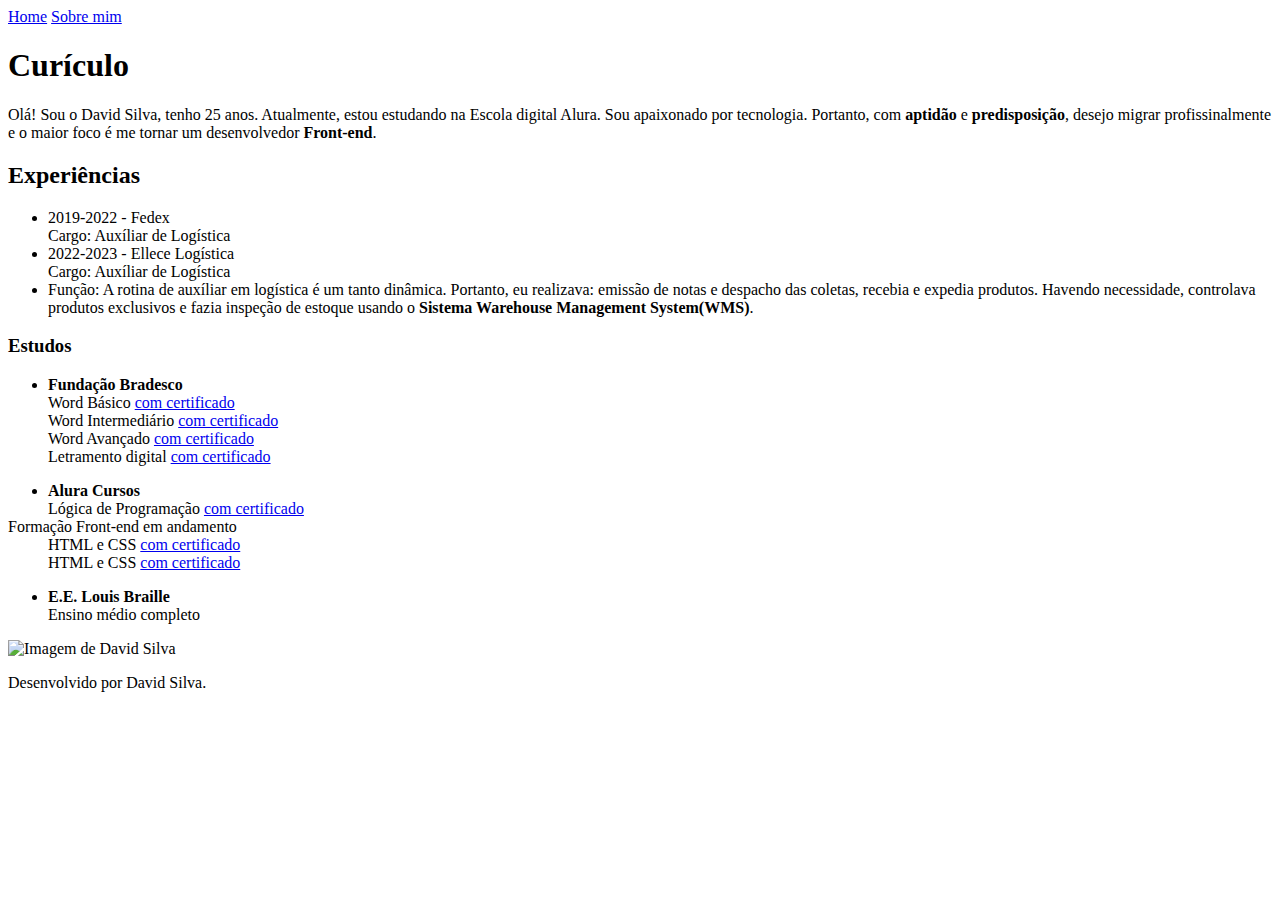
==== index.html @ 487c8afc "fim" ====
<!DOCTYPE html>
<html lang="pt-br">
<head>
    <meta charset="UTF-8">
    <meta name="viewport" content="width=device-width, initial-scale=1.0">
    <title>Curriculo</title>
   <link rel="stylesheet" href="./curriculum.style.css">
</head>
<body class="projeto">
<header class="projeto__cabecalho">
    <nav class="projeto__cabecalho__intro">
        <a class="projeto__cabecalho__intro__link" href="curriculum.html">Home</a>
         <a class="projeto__cabecalho__intro__link" href="creation.html">Sobre mim</a>
    </nav>
</header>
 
  <main class="conteudo">
    <section class="conteudo__apresentacao">
      <h1 class="conteudo__apresentacao__titulo">Curículo</h1>
      <div class="conteudo__apresentacao__texto">
         <p>
          Olá! Sou o David Silva, tenho 25 anos. Atualmente, estou estudando na Escola digital Alura. Sou apaixonado por tecnologia. Portanto, com <strong><span class="texto__destaque">aptidão</span></strong> e <strong><span class="texto__destaque">predisposição</span></strong>, desejo migrar profissinalmente e o maior foco é me tornar um desenvolvedor <strong><span class="texto__destaque">Front-end</strong></span>.</p>
        </div>
         <h2 class="conteudo__apresentacao__titulo">Experiências</h2>
            <p class="conteudo__apresentacao__texto"></p>
         <ul class="conteudo__apresentacao__texto">
           <li>2019-2022 - Fedex</li>
           Cargo: Auxíliar de Logística
           <li>2022-2023 - Ellece Logística</li>
           Cargo: Auxíliar de Logística
           <li>Função: A rotina de auxíliar em logística é um tanto dinâmica. Portanto, eu realizava: emissão de notas e despacho das coletas, recebia e expedia produtos. Havendo necessidade, controlava produtos exclusivos e fazia inspeção de estoque usando o <strong class="texto__destaque"><span>Sistema Warehouse Management System(WMS)</strong></span>.</li>
         </ul>
         <h3 class="conteudo__apresentacao__titulo">Estudos</h3> 
          <div  class="conteudo__apresentacao__texto">
          <dl>
              <ul>
                <li><dt><strong>Fundação Bradesco</li></dt></strong> </ul> <span class="enfase"></span>
              <dd>Word Básico <a class="enfase__link" href="./linkcertificado/Basico.pdf"> com certificado</a></dd>
              <dd>Word Intermediário <a class="enfase__link" href="./linkcertificado/Intermediario.pdf"> com certificado</a></dd>
              <dd>Word Avançado <a class="enfase__link" href="./linkcertificado/Avancado.pdf"> com certificado</a></dd>
              <dd>Letramento digital <a class="enfase__link" href="./Letramento Digital.pdf">
                com certificado</a></dd>
          </dl>
          <dl>
            <ul>
            <li><dt><strong>Alura Cursos</li></dt></strong></ul> <dd>Lógica de Programação <a class="enfase__link" href="./JavaScript.pdf">com certificado</a></dd>
              <dt>Formação Front-end<span class="cor"> em andamento</span></dt> 
              <dd>HTML e CSS <a class="enfase__link" href="./HTML CSS Front-End.pdf">com certificado</a></dd> <dd>HTML e CSS <a class="enfase__link" href="./HTML - CSS Front-End.pdf">com certificado</a></dd>
          </dl>
          <dl>
              <ul>
                <li><dt><strong>E.E. Louis Braille</li></dt></strong></ul> <dd>Ensino médio <span class="cor">completo</span></dd>
          </dl>
        </div>
</section>
  <img src="imagem-projeto-velha.jpg" alt="Imagem de David Silva">
  </main>
  
<footer class="rodape">
    <p> Desenvolvido por David Silva.</p>

</footer>  
</body>
</html>
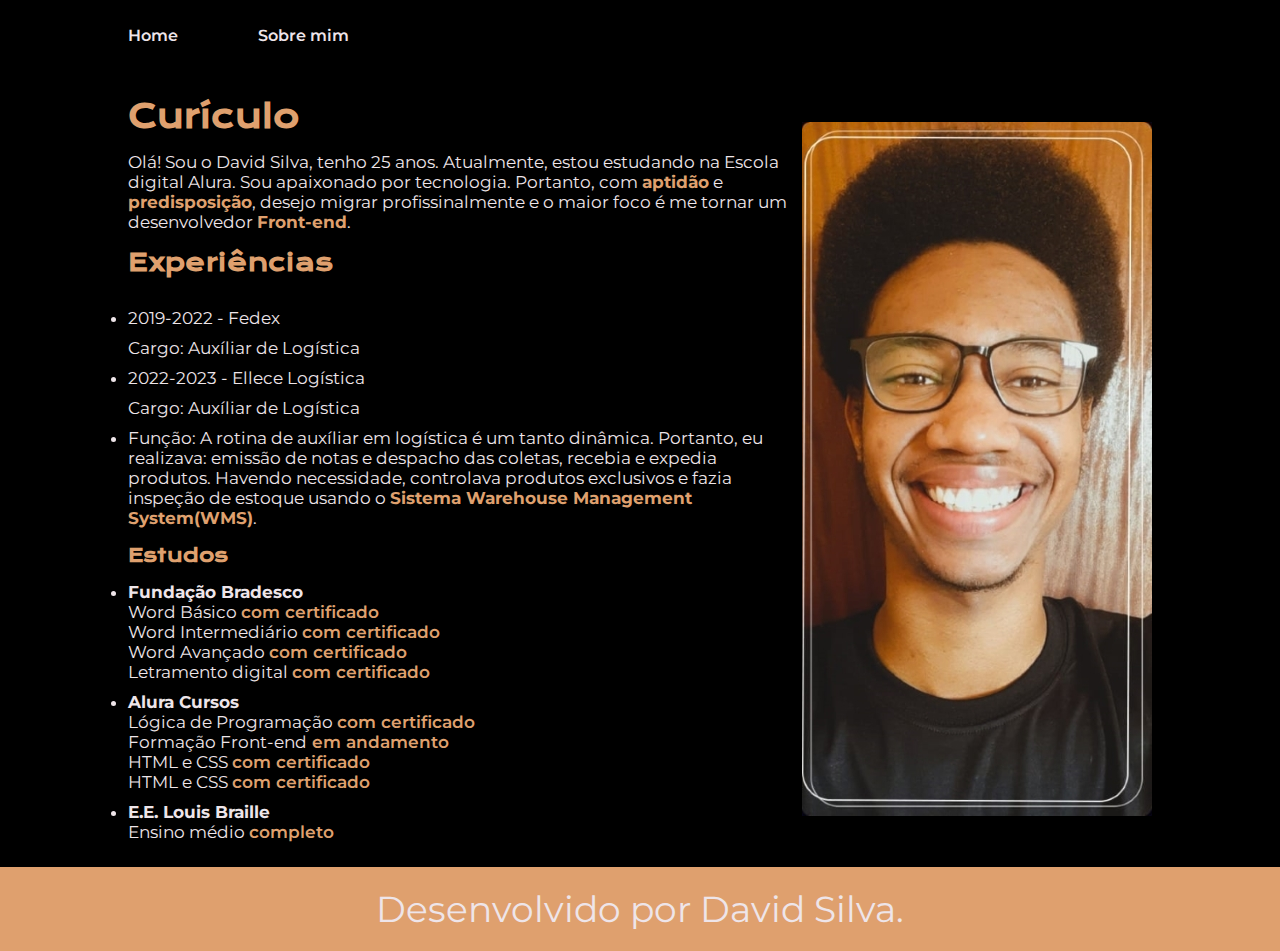
==== commit 078dfd27: "atual" ====
--- a/index.html
+++ b/index.html
@@ -4,7 +4,7 @@
     <meta charset="UTF-8">
     <meta name="viewport" content="width=device-width, initial-scale=1.0">
     <title>Curriculo</title>
-   <link rel="stylesheet" href="./curriculum.style.css">
+   <link rel="stylesheet" href="./style.css">
 </head>
 <body class="projeto">
 <header class="projeto__cabecalho">
--- a/style.css
+++ b/style.css
@@ -0,0 +1,114 @@
+@import url('https://fonts.googleapis.com/css2?family=Krona+One&family=Montserrat:wght@400;600&display=swap');
+
+*{
+    margin: 0%;
+    padding: 0%;
+}
+
+.projeto{
+    box-sizing: border-box;
+    background-color: #000000;
+    color: #eee5e9;
+}
+
+.projeto__cabecalho{
+    padding: 2% 10%;
+}
+ 
+.projeto__cabecalho__intro{
+    display: flex;
+   gap: 80px;
+}
+
+.projeto__cabecalho__intro__link{
+    color: #eee5e9;
+    font-family: 'Montserrat', sans-serif;
+    font-weight: 600;
+    text-decoration: none;
+}
+
+.conteudo{
+    padding: 2% 10%;
+    display: flex;
+    align-items: center;
+    justify-content: space-around;
+}
+
+.conteudo__apresentacao{
+    width: 705px;
+    display: flex;
+    flex-direction: column;
+    gap: 15px;
+}
+
+.conteudo__apresentacao__titulo{
+    font-family: 'Krona One', sans-serif;
+    font-weight: 600;
+    color: #dfa06e;
+}
+
+.conteudo__apresentacao__texto{
+    font-family: 'Montserrat', sans-serif;
+    color: #eee5e9;
+    font-size: 17px;
+    font-weight: 400;
+    display: flex;
+    flex-direction: column;
+    gap: 10px;
+}
+
+.texto__destaque{
+    color: #dfa06e;
+}
+
+.enfase{
+    color: #dfa06e;
+    font-weight: 600;
+}
+
+.enfase__link{
+    text-decoration: none;
+    color: #dfa06e;
+    font-weight: 600;   
+}
+
+.cor{
+    color: #dfa06e;
+    font-weight: 600;   
+}
+
+.enfase__link:hover{
+    border-bottom: 2px solid #412722;
+}
+
+
+.rodape{
+    font-family: 'Montserrat', sans-serif;
+    font-weight: 400;
+    font-size: 36px;
+   color: #eee5e9;
+   background-color: #dfa06e;
+   text-align: center;
+   padding: 20px;
+}
+
+/* css creation.html */
+
+.conteudo__apresentacao__novo{
+    font-family: 'Krona One', sans-serif;
+    font-weight: 600;
+    color: #eee5e9;
+}
+
+.foco{
+   color: #dfa06e;
+    border-bottom: 2px solid #eee5e9;
+}
+
+.fim{
+    display: flex;
+    justify-content: flex-end;
+    color: #dfa06e;
+    font-family: 'Krona One', sans-serif;
+    
+}